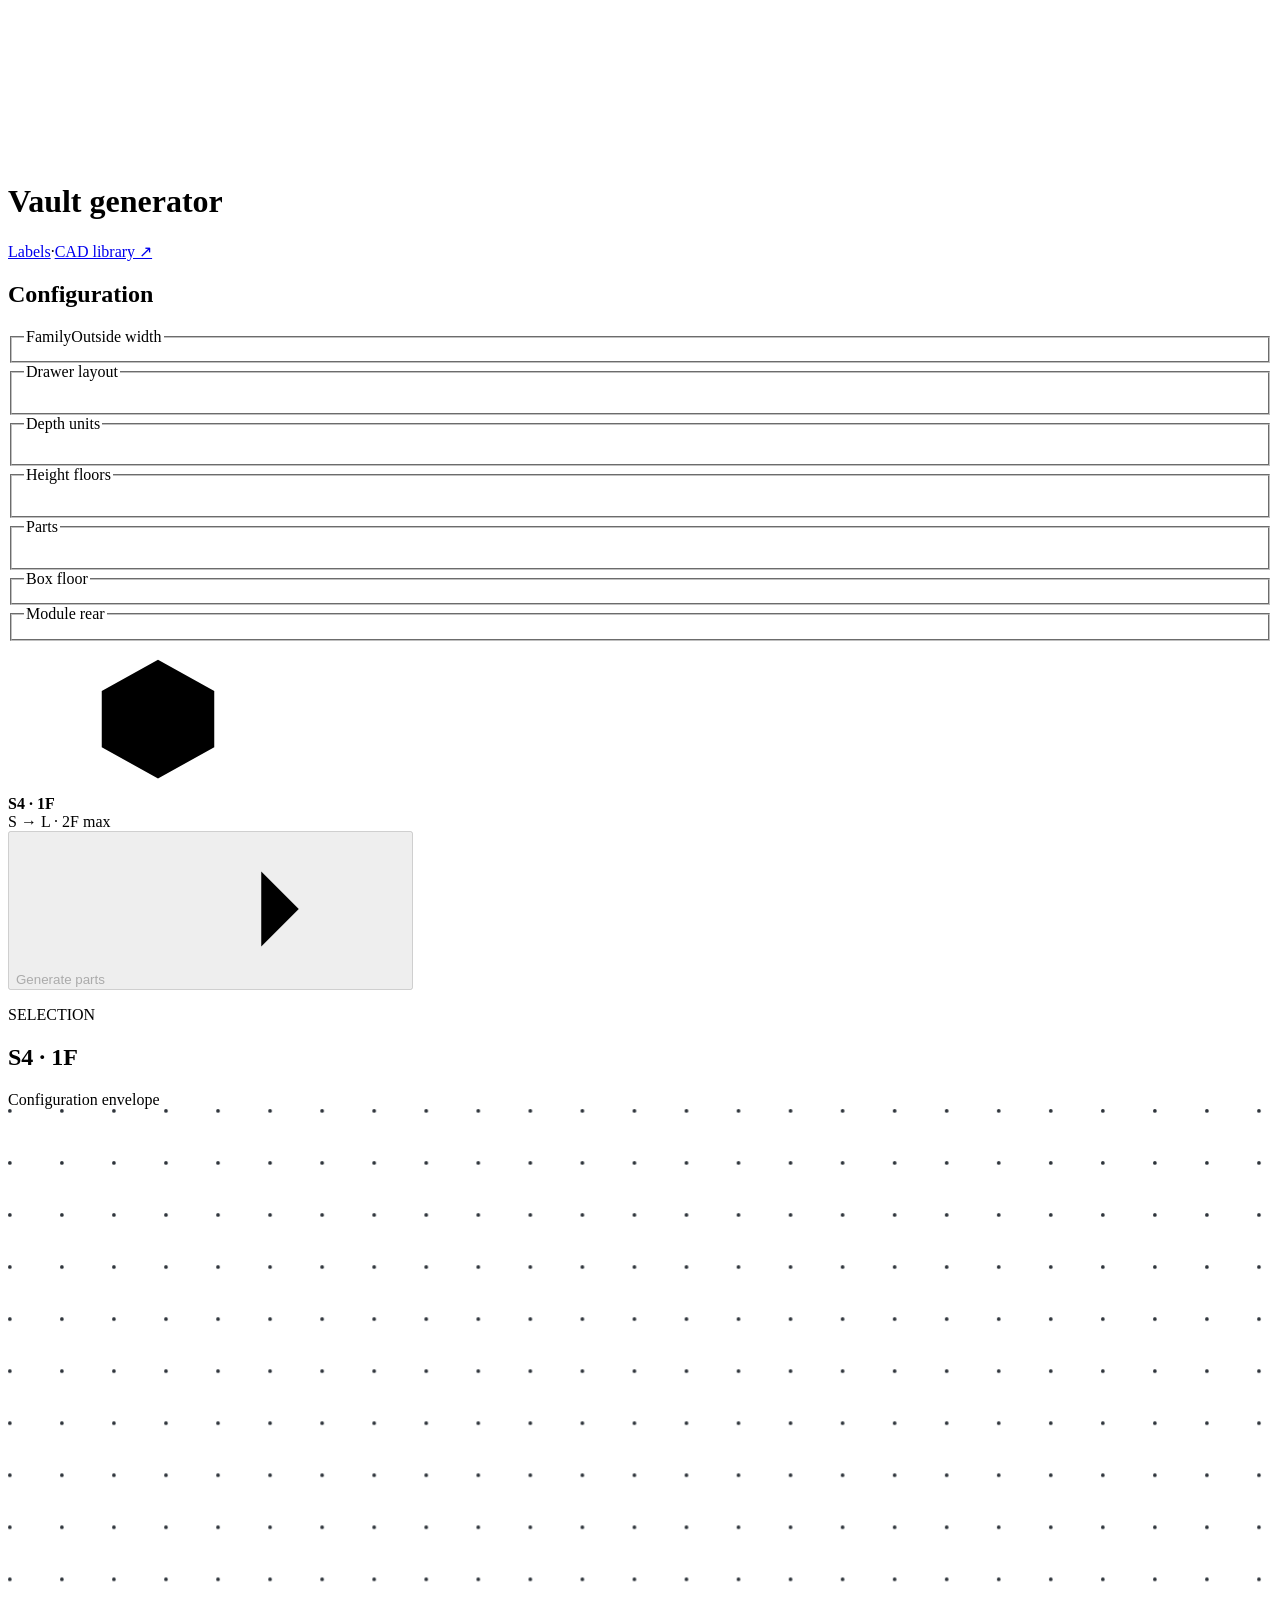
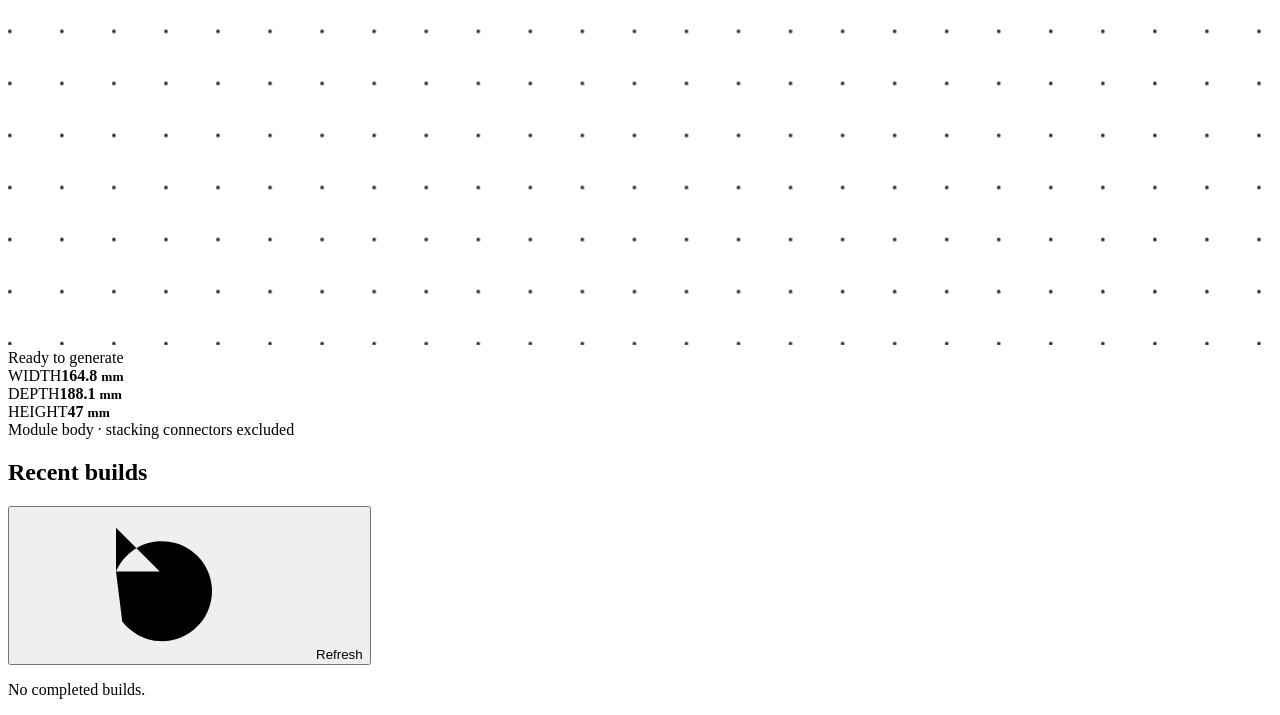
==== src/vault/static/index.html @ f08c5b4d "Add drawer accessories and unified multi-drawer modules" ====
<!doctype html>
<html lang="en">
<head>
  <meta charset="utf-8">
  <meta name="viewport" content="width=device-width, initial-scale=1">
  <meta name="theme-color" content="#111315">
  <title>Vault generator</title>
  <link rel="stylesheet" href="/static/app.css">
  <script type="module" src="/static/app.js"></script>
</head>
<body>
  <svg class="icon-defs" xmlns="http://www.w3.org/2000/svg" aria-hidden="true"><defs>
    <symbol id="i-arrow" viewBox="0 0 24 24"><path d="M5 12h14m-6-6 6 6-6 6"/></symbol>
    <symbol id="i-download" viewBox="0 0 24 24"><path d="M12 3v12m-5-5 5 5 5-5M5 16v5h14v-5"/></symbol>
    <symbol id="i-cube" viewBox="0 0 24 24"><path d="m12 3 9 5v9l-9 5-9-5V8Zm0 10 9-5M3 8l9 5v9M7 5.8l9 5"/></symbol>
    <symbol id="i-reset" viewBox="0 0 24 24"><path d="M4 10a8 8 0 1 1 1 8M4 3v7h7"/></symbol>
    <symbol id="i-check" viewBox="0 0 24 24"><path d="m5 12 4 4L19 6"/></symbol>
  </defs></svg>

  <header class="site-header">
    <h1 id="page-title">Vault generator</h1>
    <nav class="catalog-link" aria-label="Generator"><a href="/labels">Labels</a><span aria-hidden="true">·</span><a href="https://cad.erik.cl/" target="_blank" rel="noreferrer">CAD library ↗</a></nav>
  </header>

  <main>
    <div class="workspace">
      <section class="configurator panel" aria-labelledby="configure-title">
        <div class="panel-heading"><h2 id="configure-title">Configuration</h2></div>
        <form id="configuration-form">
          <fieldset><legend><span>Family</span><span class="field-hint">Outside width</span></legend><div class="family-options" id="family-options"></div></fieldset>
          <fieldset aria-describedby="drawer-layout-hint"><legend>Drawer layout</legend><div class="segmented" id="drawer-layout-options"></div><p class="dimension-hint" id="drawer-layout-hint"></p></fieldset>
          <div class="size-row">
            <fieldset><legend>Depth <span class="field-unit">units</span></legend><div class="segmented" id="depth-options"></div><p class="dimension-hint" id="depth-hint"></p></fieldset>
            <fieldset><legend>Height <span class="field-unit">floors</span></legend><div class="segmented" id="height-options"></div><p class="dimension-hint" id="height-hint"></p></fieldset>
          </div>
          <fieldset class="part-field" aria-describedby="part-hint"><legend>Parts</legend><div class="part-options" id="part-options"></div><p class="dimension-hint" id="part-hint" aria-live="polite"></p></fieldset>
          <fieldset><legend>Box floor</legend><div class="segmented" id="box-floor-options"></div></fieldset>
          <fieldset><legend>Module rear</legend><div class="segmented" id="module-rear-options"></div></fieldset>
          <div class="config-summary"><svg class="icon"><use href="#i-cube"/></svg><div><strong id="configuration-name">S4 · 1F</strong><span id="configuration-dimensions"></span></div><span class="size-limit">S → L · 2F max</span></div>
          <button id="build-button" class="button button-primary" type="submit" disabled><span id="build-button-text">Generate parts</span><svg class="icon"><use href="#i-arrow"/></svg></button>
        </form>
        <p id="connection-error" class="error-message" role="alert" hidden></p>
      </section>

      <section class="preview panel" aria-labelledby="preview-title">
        <div class="preview-heading"><div><div class="preview-status-row"><p class="eyebrow" id="preview-eyebrow">SELECTION</p><span id="build-freshness" class="revision-status" role="status" tabindex="0" hidden></span></div><h2 id="preview-title">S4 · 1F</h2></div><span id="preview-badge" class="badge">Configuration envelope</span></div>
        <p id="selection-note" class="dimension-hint" hidden></p>
        <div id="assembly-controls" class="assembly-controls" hidden>
          <div class="explosion-controls"><button id="assemble-view" type="button" class="artifact-tab" aria-pressed="true">Assembled</button><label for="explosion">Explode <output id="explosion-value" for="explosion">0%</output></label><input id="explosion" type="range" min="0" max="100" value="0" aria-label="Assembly explosion"><button id="explode-view" type="button" class="artifact-tab" aria-pressed="false">Exploded</button><button id="fit-view" type="button" class="artifact-tab" title="Center and fit the currently visible components">Fit view</button></div>
          <p id="assembly-note" class="dimension-hint">Finished printed parts; sacrificial supports removed. Explosion shows part relationships, not a validated disassembly path.</p>
        </div>
        <div class="viewport" id="viewport">
          <svg id="envelope" class="envelope" viewBox="0 0 680 450" role="img" aria-label="Diagram of the configured module envelope, not generated CAD">
            <defs><pattern id="grid" width="28" height="28" patternUnits="userSpaceOnUse"><circle cx="1" cy="1" r="1" fill="#2c3239"/></pattern></defs>
            <rect width="680" height="450" fill="url(#grid)"/>
            <g id="envelope-drawing"></g>
          </svg>
          <canvas id="model-canvas" aria-label="Interactive 3D preview. Drag to orbit; scroll to zoom." tabindex="0" hidden></canvas>
          <div id="viewer-message" class="viewer-message" role="status" hidden></div>
          <div class="viewport-label"><span class="status-dot"></span><span id="viewport-label">Ready to generate</span></div>
          <button id="reset-view" class="icon-button reset-view" type="button" aria-label="Reset 3D view" title="Reset view" hidden><svg class="icon"><use href="#i-reset"/></svg></button>
          <div class="viewer-help" id="viewer-help" hidden>Drag to orbit <span>·</span> Scroll to zoom <span>·</span> Arrows to rotate</div>
        </div>
        <div class="preview-footer"><div class="metric"><span>WIDTH</span><strong id="metric-width">164.8 <small>mm</small></strong></div><div class="metric"><span>DEPTH</span><strong id="metric-depth">188.1 <small>mm</small></strong></div><div class="metric"><span>HEIGHT</span><strong id="metric-height">47 <small>mm</small></strong></div><div class="preview-kind" id="preview-kind">Module body · stacking connectors excluded</div></div>
        <div id="assembly-panel" class="assembly-panel" hidden>
          <div class="artifact-top"><div><span class="eyebrow">ASSEMBLY COMPONENTS</span><p id="assembly-summary" role="status"></p></div><button id="show-all-instances" type="button" class="text-button">Show all</button></div>
          <p id="assembly-warnings" class="assembly-warnings" role="status" hidden></p>
          <p id="assembly-omissions" class="dimension-hint" hidden></p>
          <ul id="assembly-missing" class="assembly-missing" aria-label="Missing assembly components" hidden></ul>
          <div id="assembly-instances" class="assembly-instances" aria-label="Assembly visibility and selection"></div>
          <p id="assembly-selection" class="dimension-hint" role="status">Select a component in the view or list to highlight it.</p>
        </div>
        <div id="artifact-panel" class="artifact-panel" hidden><div class="artifact-top"><div><span class="eyebrow">GENERATED PARTS</span><p id="artifact-description"></p></div><a id="bundle-download" class="text-button" hidden><svg class="icon"><use href="#i-download"/></svg>Complete ZIP</a></div><div id="artifact-tabs" class="artifact-tabs" aria-label="Generated part previews"></div><p id="print-note" class="print-note"></p><div class="download-row"><a id="stl-download" class="button button-dark"><svg class="icon"><use href="#i-download"/></svg>Download STL</a><a id="step-download" class="button button-outline">Download STEP <svg class="icon"><use href="#i-arrow"/></svg></a></div></div>
      </section>
    </div>

    <section id="job-panel" class="job-panel panel" aria-labelledby="job-title" hidden><div class="job-heading"><span id="job-indicator" class="job-indicator"></span><div><h2 id="job-title">Generating parts</h2><p id="job-description"></p></div><span id="job-status" class="badge">Running</span></div><p id="job-error" class="error-message" role="alert" hidden></p><div class="job-actions"><button id="job-artifacts-button" class="text-button" type="button" hidden>View generated parts <svg class="icon"><use href="#i-arrow"/></svg></button><a id="job-bundle-download" class="text-button" hidden><svg class="icon"><use href="#i-download"/></svg>Download complete ZIP</a></div><details id="build-log-details"><summary>Build log <span id="log-line-count"></span></summary><pre id="build-log" aria-label="Build output"></pre></details></section>

    <section class="history-section" aria-labelledby="history-title"><div class="section-heading"><h2 id="history-title">Recent builds</h2><button id="refresh-history" class="text-button" type="button"><svg class="icon"><use href="#i-reset"/></svg>Refresh</button></div><div id="history-list" class="history-list"><p class="empty-history">No completed builds.</p></div></section>

  </main>
  <div id="announcement" class="sr-only" role="status" aria-live="polite"></div>
</body>
</html>
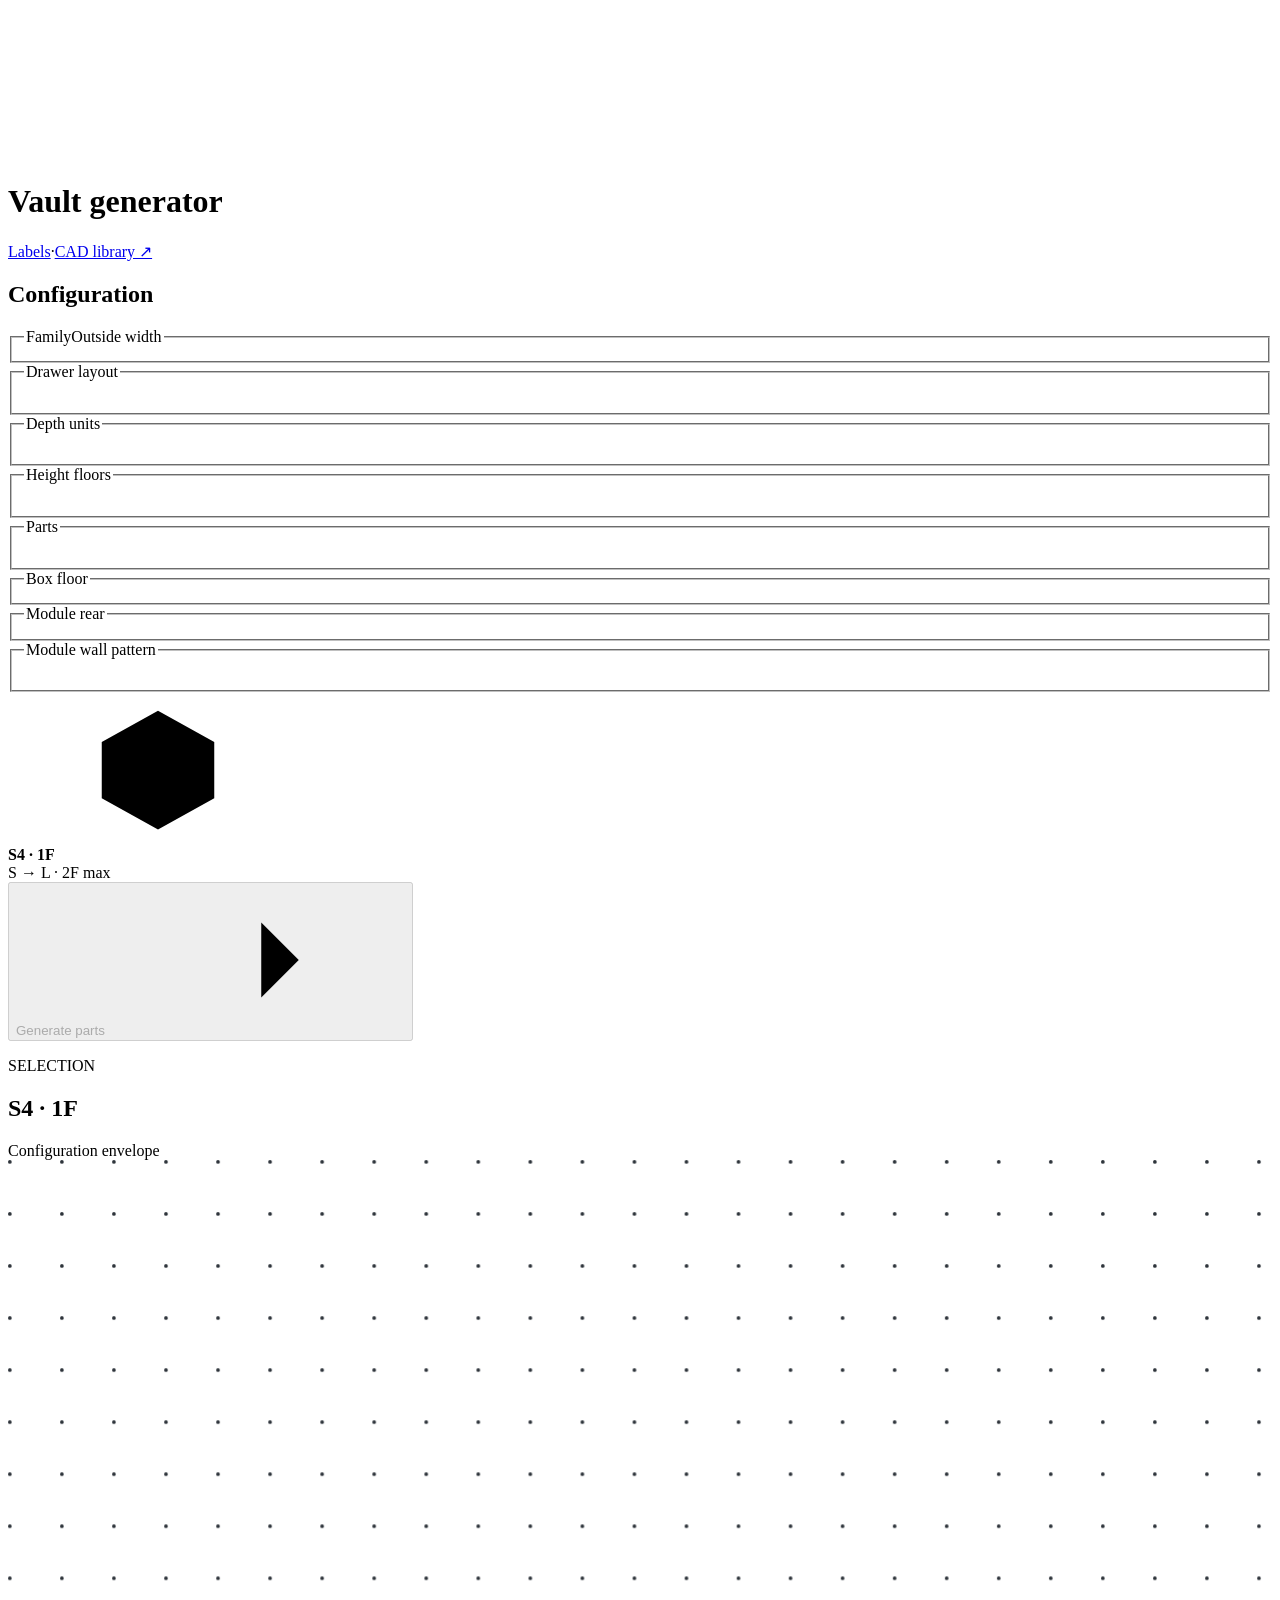
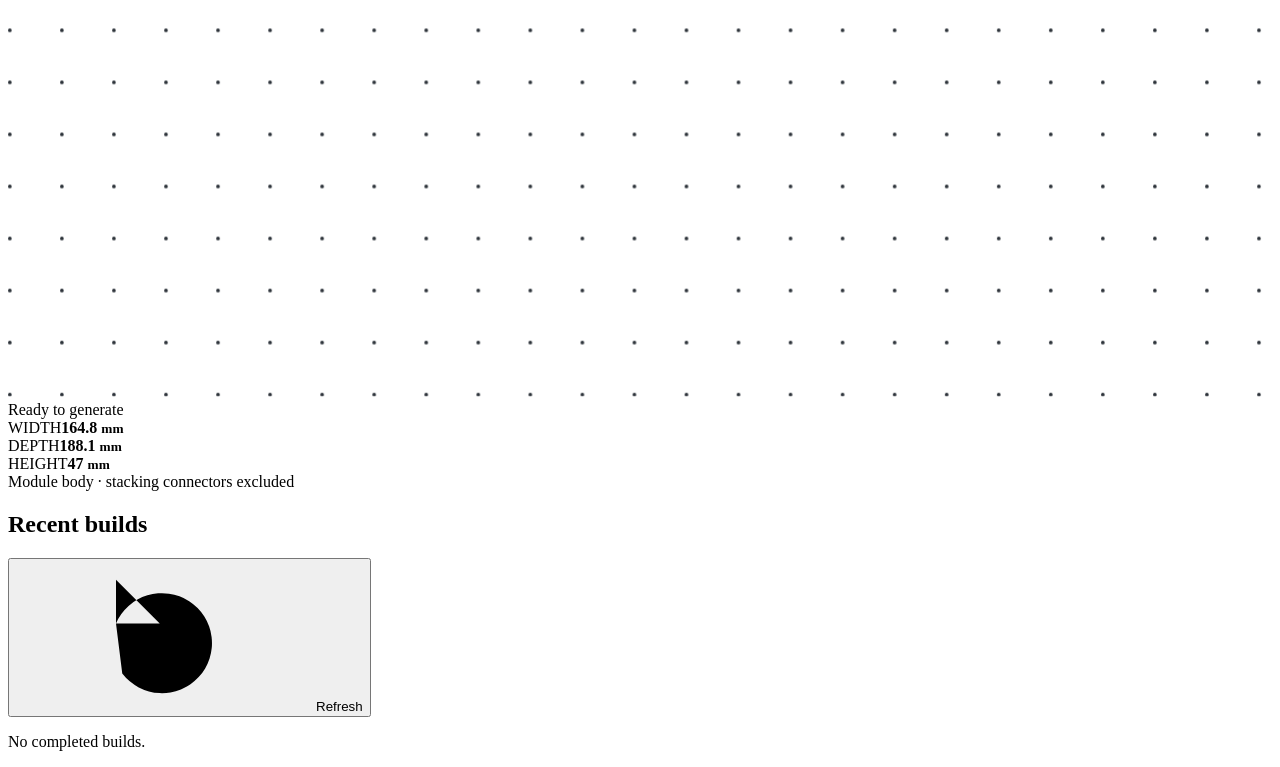
==== commit 5664834e: "Add parametric waffle and Miura module wall variants" ====
--- a/src/vault/static/index.html
+++ b/src/vault/static/index.html
@@ -36,6 +36,18 @@
           <fieldset class="part-field" aria-describedby="part-hint"><legend>Parts</legend><div class="part-options" id="part-options"></div><p class="dimension-hint" id="part-hint" aria-live="polite"></p></fieldset>
           <fieldset><legend>Box floor</legend><div class="segmented" id="box-floor-options"></div></fieldset>
           <fieldset><legend>Module rear</legend><div class="segmented" id="module-rear-options"></div></fieldset>
+          <fieldset id="wall-pattern-field" aria-describedby="wall-pattern-hint"><legend>Module wall pattern</legend><div class="segmented" id="wall-pattern-options"></div>
+            <div id="wall-pattern-settings" hidden>
+              <p class="pattern-construction-label" id="pattern-construction-label">Wall construction</p><div class="segmented" id="pattern-construction-options" aria-labelledby="pattern-construction-label"></div>
+              <div class="pattern-inputs">
+                <label for="pattern-pitch">Pitch <span class="field-unit">mm</span><input id="pattern-pitch" type="number" min="8" max="40" step="0.1" required></label>
+                <label for="pattern-depth">Depth <span class="field-unit">mm</span><input id="pattern-depth" type="number" min="0.2" max="2" step="0.05" required aria-describedby="wall-pattern-error"></label>
+                <label for="pattern-line-width">Line width <span class="field-unit">mm</span><input id="pattern-line-width" type="number" min="0.6" max="1" step="0.01" required aria-describedby="wall-pattern-error"></label>
+              </div>
+              <p class="pattern-faces-label" id="pattern-faces-label">Patterned faces</p><div class="segmented" id="pattern-faces-options" aria-labelledby="pattern-faces-label"></div>
+            </div>
+            <p class="dimension-hint" id="wall-pattern-hint"></p><p id="wall-pattern-error" class="error-message" role="alert" hidden></p>
+          </fieldset>
           <div class="config-summary"><svg class="icon"><use href="#i-cube"/></svg><div><strong id="configuration-name">S4 · 1F</strong><span id="configuration-dimensions"></span></div><span class="size-limit">S → L · 2F max</span></div>
           <button id="build-button" class="button button-primary" type="submit" disabled><span id="build-button-text">Generate parts</span><svg class="icon"><use href="#i-arrow"/></svg></button>
         </form>
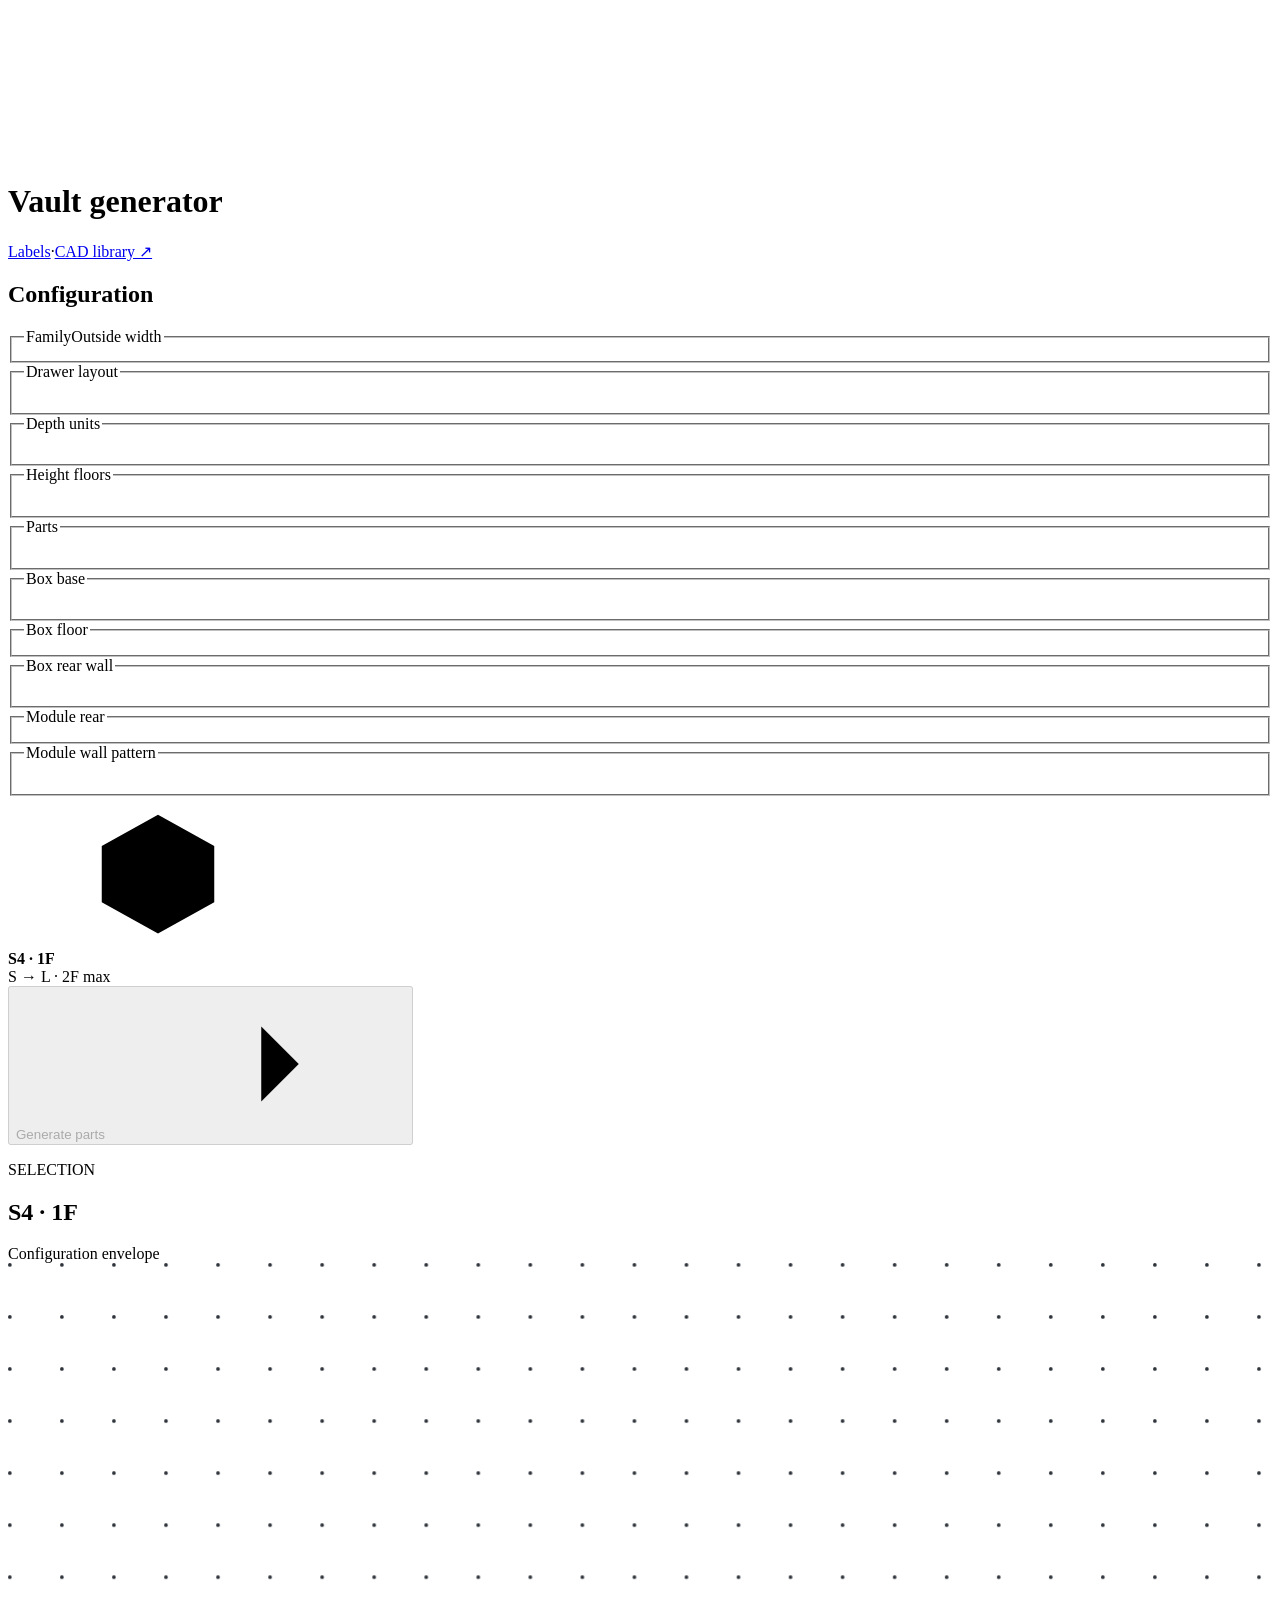
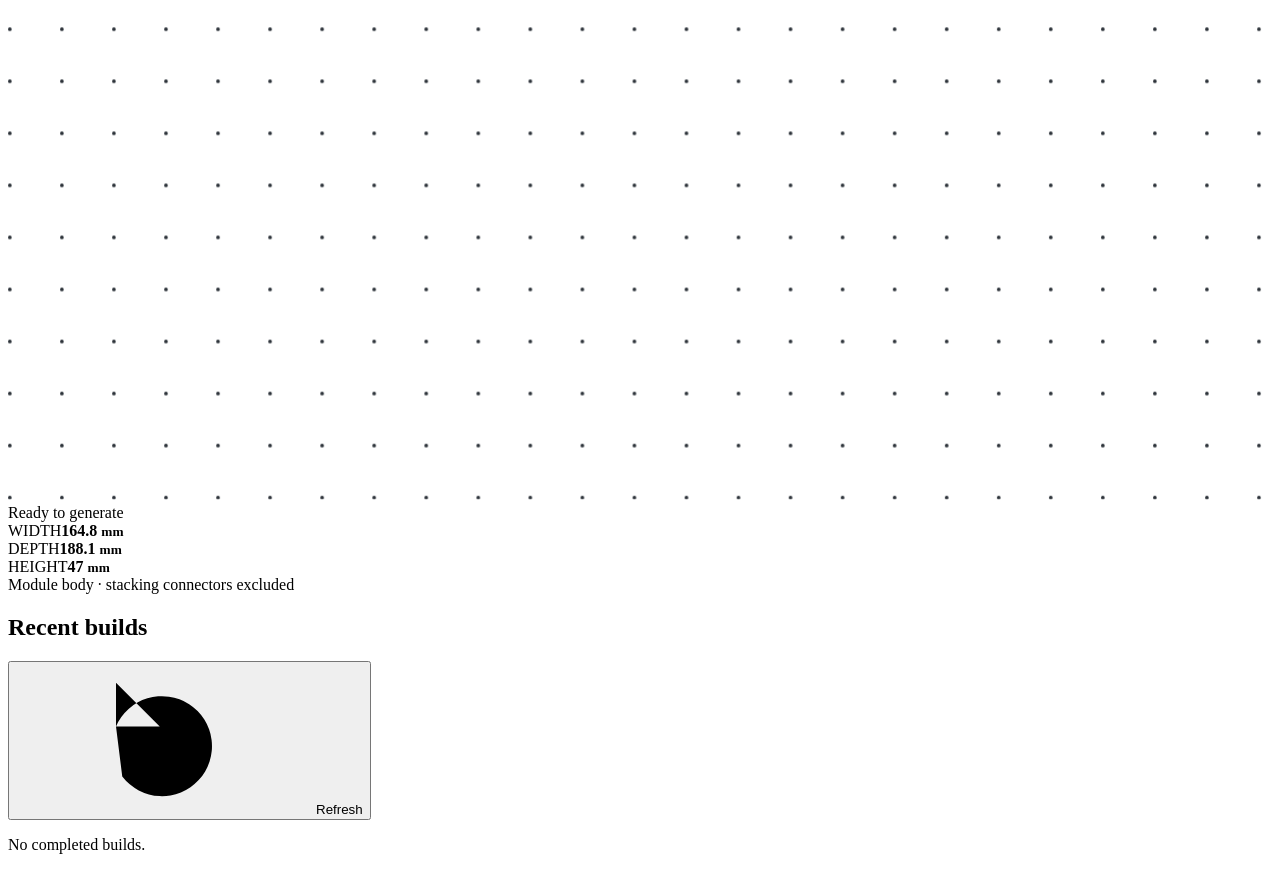
==== commit 8b650d15: "Add Gridfinity box bases and corrugated rear wall options Support closed and floorless Gridfinity dr" ====
--- a/src/vault/static/index.html
+++ b/src/vault/static/index.html
@@ -34,7 +34,9 @@
             <fieldset><legend>Height <span class="field-unit">floors</span></legend><div class="segmented" id="height-options"></div><p class="dimension-hint" id="height-hint"></p></fieldset>
           </div>
           <fieldset class="part-field" aria-describedby="part-hint"><legend>Parts</legend><div class="part-options" id="part-options"></div><p class="dimension-hint" id="part-hint" aria-live="polite"></p></fieldset>
+          <fieldset id="box-variant-field" aria-describedby="box-variant-hint"><legend>Box base</legend><div class="segmented" id="box-variant-options"></div><p class="dimension-hint" id="box-variant-hint" aria-live="polite"></p></fieldset>
           <fieldset><legend>Box floor</legend><div class="segmented" id="box-floor-options"></div></fieldset>
+          <fieldset id="box-rear-pattern-field" aria-describedby="box-rear-pattern-hint"><legend>Box rear wall</legend><div class="segmented" id="box-rear-pattern-options"></div><p class="dimension-hint" id="box-rear-pattern-hint"></p></fieldset>
           <fieldset><legend>Module rear</legend><div class="segmented" id="module-rear-options"></div></fieldset>
           <fieldset id="wall-pattern-field" aria-describedby="wall-pattern-hint"><legend>Module wall pattern</legend><div class="segmented" id="wall-pattern-options"></div>
             <div id="wall-pattern-settings" hidden>
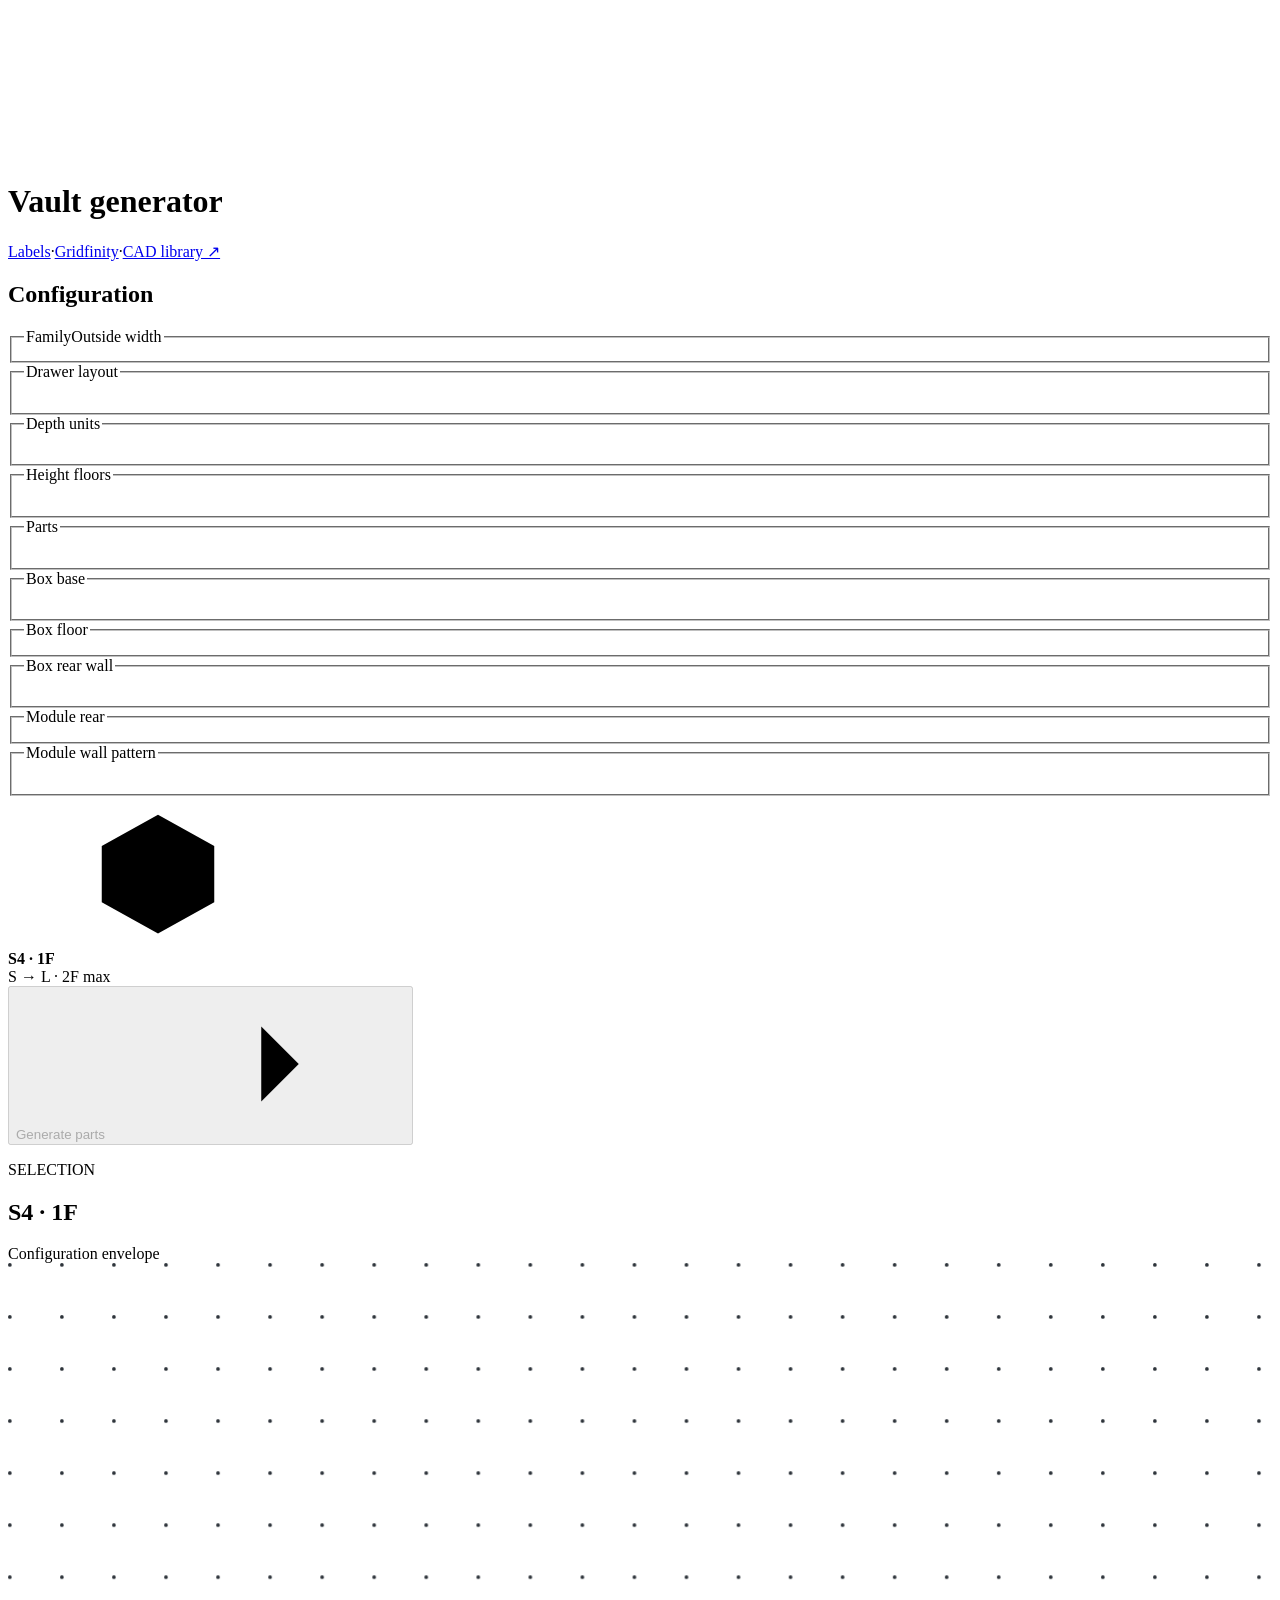
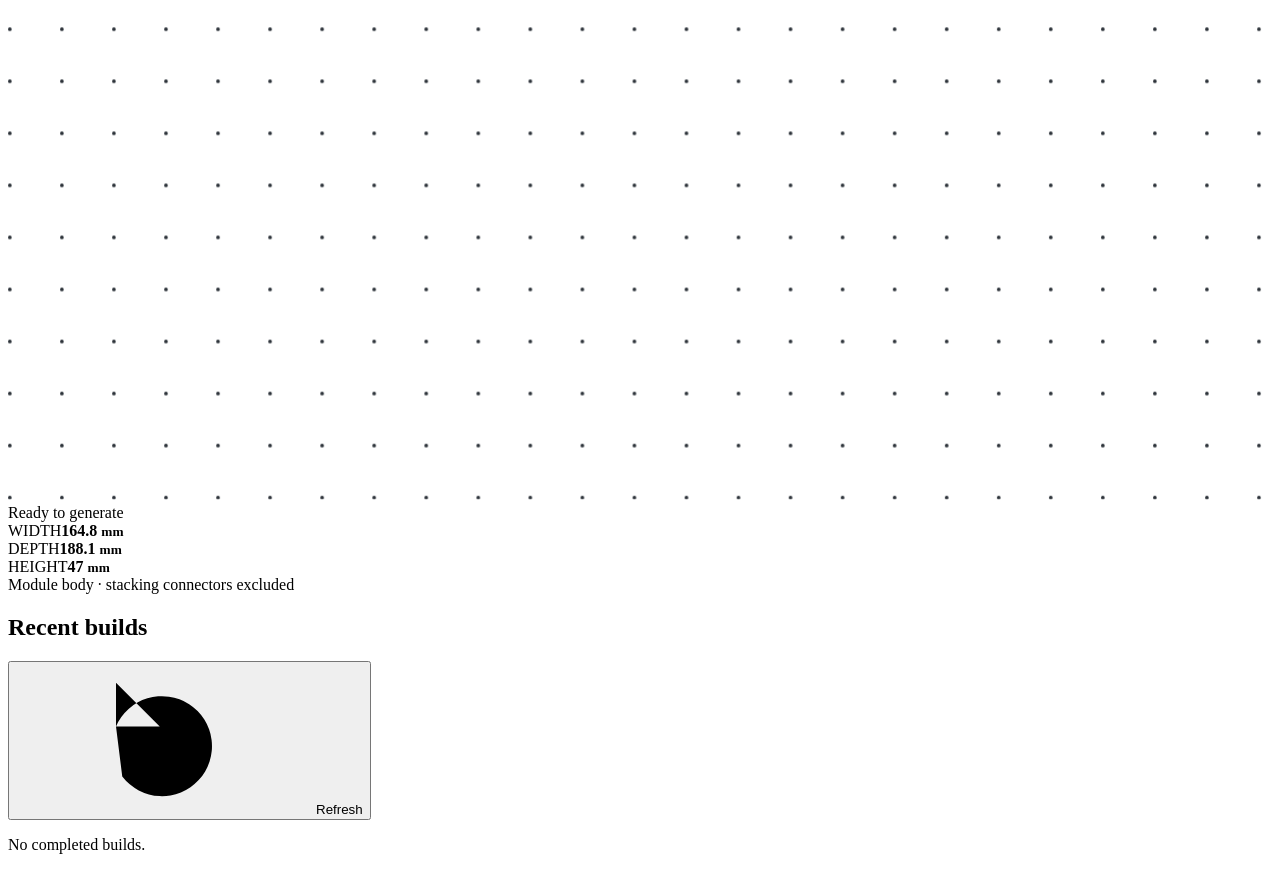
==== commit f39e8854: "Add painted Gridfinity and drawer-fit container generator" ====
--- a/src/vault/static/index.html
+++ b/src/vault/static/index.html
@@ -19,7 +19,7 @@
 
   <header class="site-header">
     <h1 id="page-title">Vault generator</h1>
-    <nav class="catalog-link" aria-label="Generator"><a href="/labels">Labels</a><span aria-hidden="true">·</span><a href="https://cad.erik.cl/" target="_blank" rel="noreferrer">CAD library ↗</a></nav>
+    <nav class="catalog-link" aria-label="Generator"><a href="/labels">Labels</a><span aria-hidden="true">·</span><a href="/gridfinity">Gridfinity</a><span aria-hidden="true">·</span><a href="https://cad.erik.cl/" target="_blank" rel="noreferrer">CAD library ↗</a></nav>
   </header>
 
   <main>
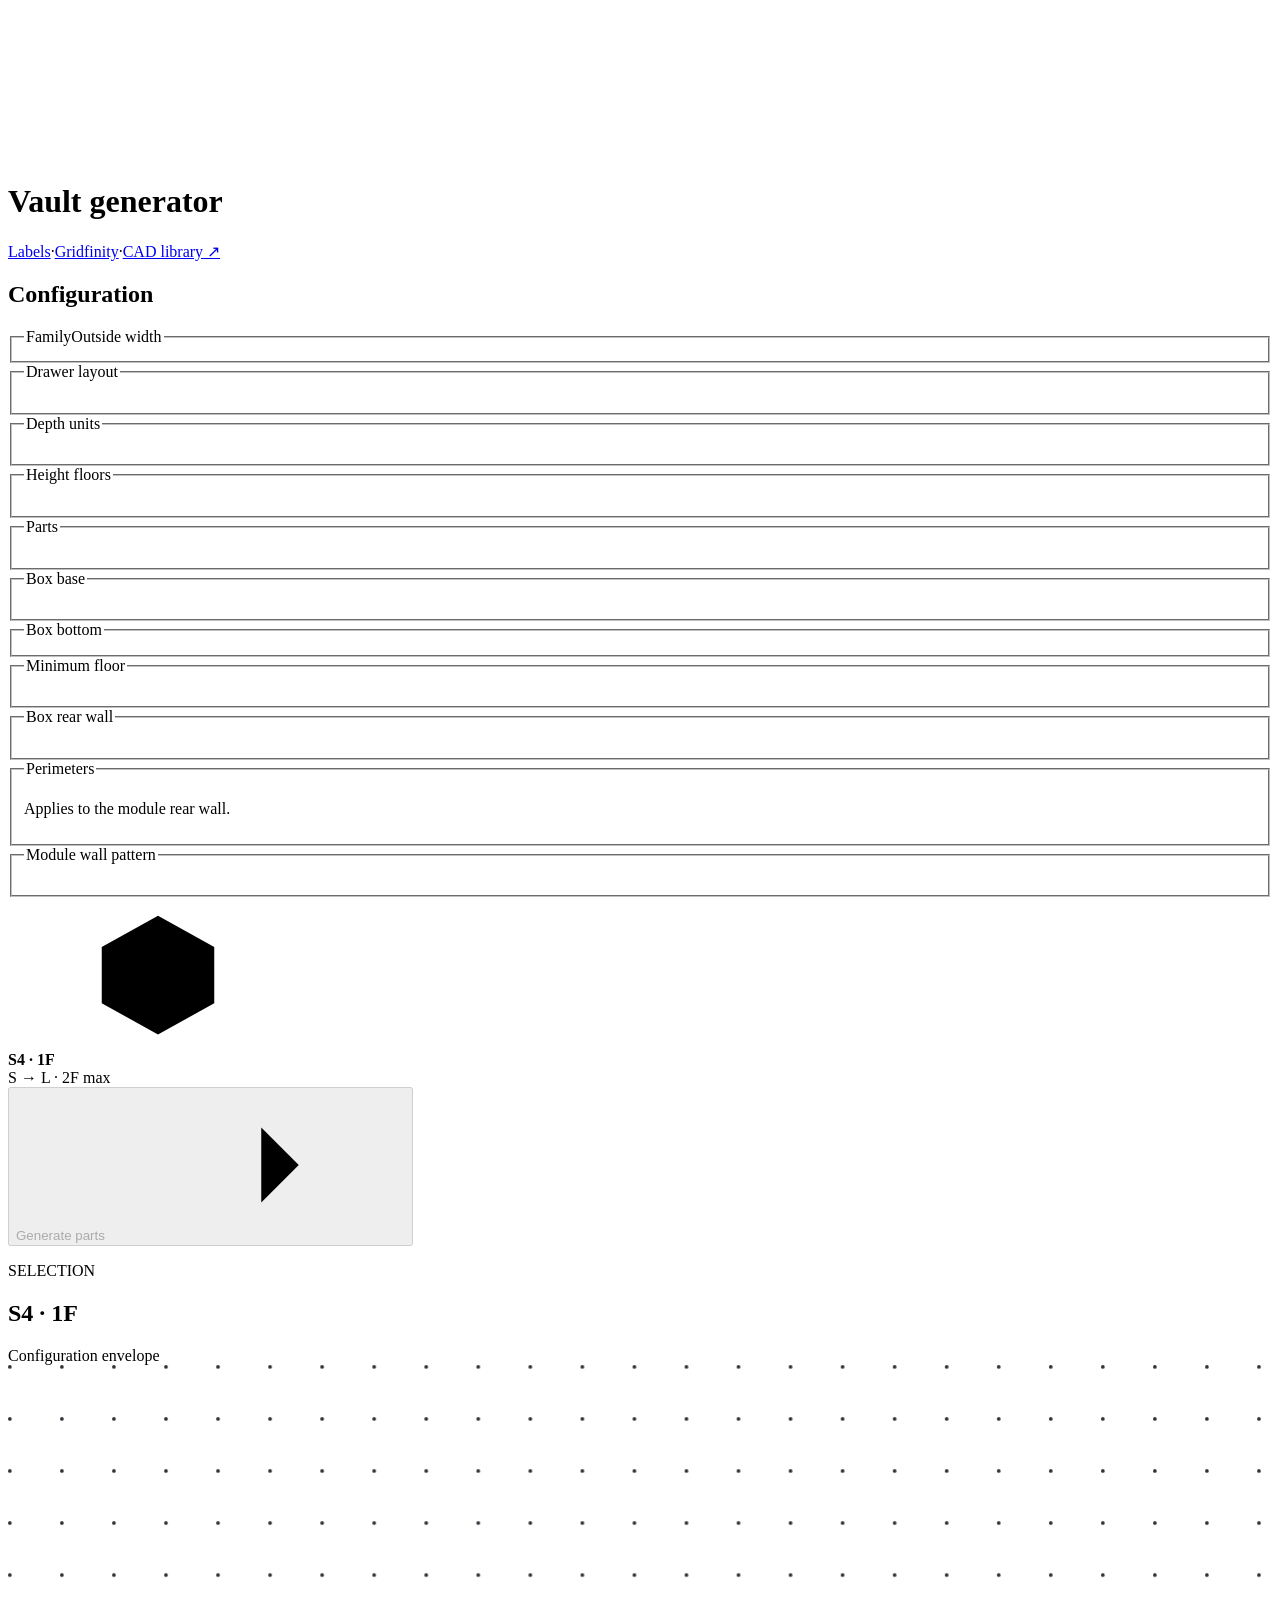
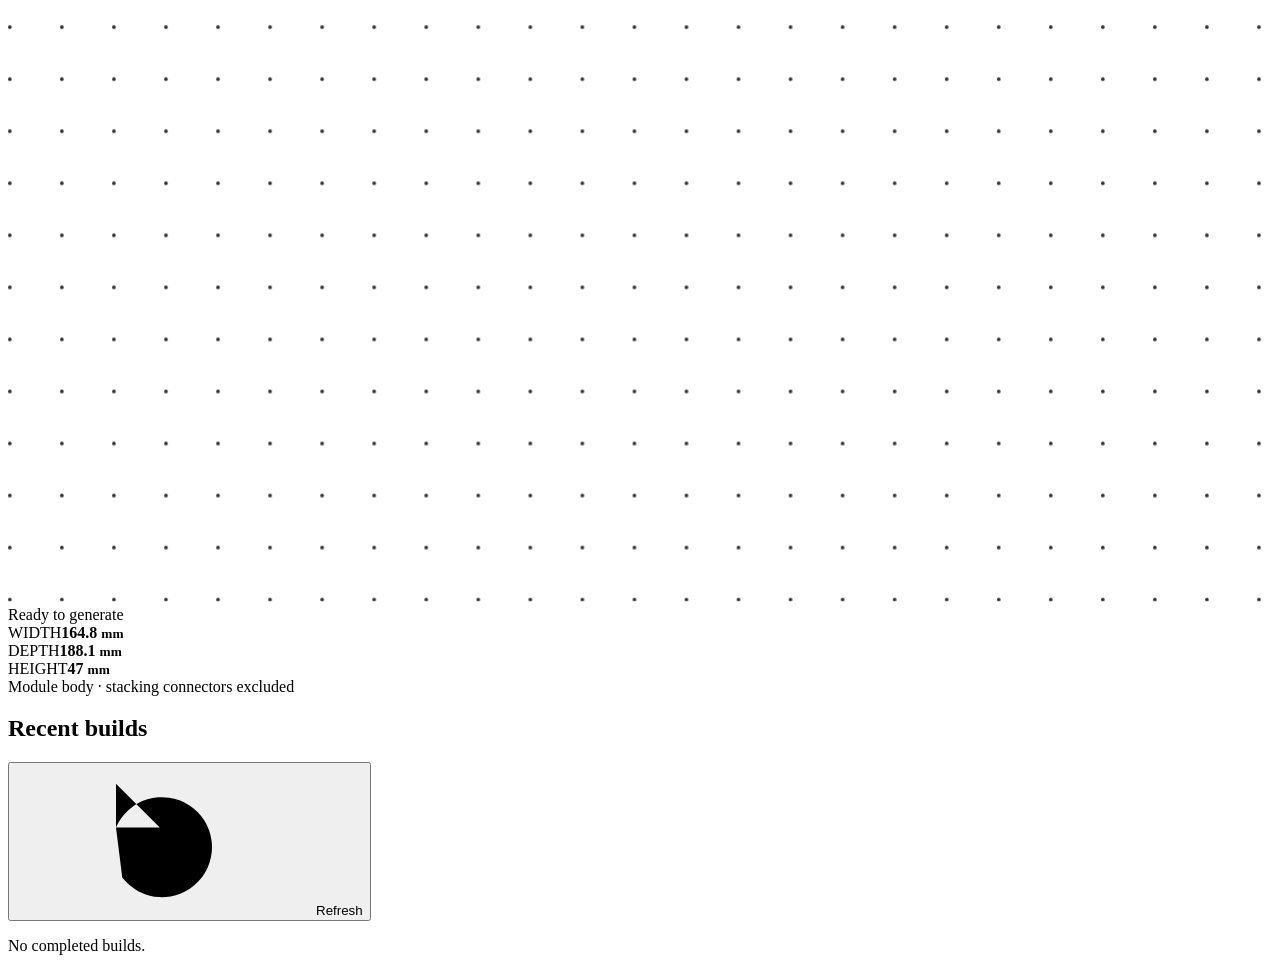
==== commit ea34d459: "Add shelled facades and complete-set assembly improvements Expose facade floor and part-specific thi" ====
--- a/src/vault/static/index.html
+++ b/src/vault/static/index.html
@@ -35,9 +35,10 @@
           </div>
           <fieldset class="part-field" aria-describedby="part-hint"><legend>Parts</legend><div class="part-options" id="part-options"></div><p class="dimension-hint" id="part-hint" aria-live="polite"></p></fieldset>
           <fieldset id="box-variant-field" aria-describedby="box-variant-hint"><legend>Box base</legend><div class="segmented" id="box-variant-options"></div><p class="dimension-hint" id="box-variant-hint" aria-live="polite"></p></fieldset>
-          <fieldset><legend>Box floor</legend><div class="segmented" id="box-floor-options"></div></fieldset>
+          <fieldset id="box-bottom-field"><legend>Box bottom</legend><div class="segmented" id="box-bottom-options"></div></fieldset>
+          <fieldset id="minimum-floor-field" aria-describedby="minimum-floor-hint"><legend>Minimum floor</legend><div class="segmented" id="minimum-floor-options"></div><p class="dimension-hint" id="minimum-floor-hint"></p></fieldset>
           <fieldset id="box-rear-pattern-field" aria-describedby="box-rear-pattern-hint"><legend>Box rear wall</legend><div class="segmented" id="box-rear-pattern-options"></div><p class="dimension-hint" id="box-rear-pattern-hint"></p></fieldset>
-          <fieldset><legend>Module rear</legend><div class="segmented" id="module-rear-options"></div></fieldset>
+          <fieldset id="perimeters-field" aria-describedby="perimeters-hint"><legend>Perimeters</legend><div class="segmented" id="perimeters-options"></div><p class="dimension-hint" id="perimeters-hint">Applies to the module rear wall.</p></fieldset>
           <fieldset id="wall-pattern-field" aria-describedby="wall-pattern-hint"><legend>Module wall pattern</legend><div class="segmented" id="wall-pattern-options"></div>
             <div id="wall-pattern-settings" hidden>
               <p class="pattern-construction-label" id="pattern-construction-label">Wall construction</p><div class="segmented" id="pattern-construction-options" aria-labelledby="pattern-construction-label"></div>
@@ -60,7 +61,18 @@
         <div class="preview-heading"><div><div class="preview-status-row"><p class="eyebrow" id="preview-eyebrow">SELECTION</p><span id="build-freshness" class="revision-status" role="status" tabindex="0" hidden></span></div><h2 id="preview-title">S4 · 1F</h2></div><span id="preview-badge" class="badge">Configuration envelope</span></div>
         <p id="selection-note" class="dimension-hint" hidden></p>
         <div id="assembly-controls" class="assembly-controls" hidden>
-          <div class="explosion-controls"><button id="assemble-view" type="button" class="artifact-tab" aria-pressed="true">Assembled</button><label for="explosion">Explode <output id="explosion-value" for="explosion">0%</output></label><input id="explosion" type="range" min="0" max="100" value="0" aria-label="Assembly explosion"><button id="explode-view" type="button" class="artifact-tab" aria-pressed="false">Exploded</button><button id="fit-view" type="button" class="artifact-tab" title="Center and fit the currently visible components">Fit view</button></div>
+          <div class="explosion-controls">
+            <button id="assemble-view" type="button" class="artifact-tab" aria-pressed="true">Assembled</button>
+            <label for="explosion">Explode <output id="explosion-value" for="explosion">0%</output></label>
+            <input id="explosion" type="range" min="0" max="100" value="0" aria-label="Assembly explosion">
+            <button id="explode-view" type="button" class="artifact-tab" aria-pressed="false">Exploded</button>
+            <button id="fit-view" type="button" class="artifact-tab" title="Center and fit the currently visible components">Fit view</button>
+            <span id="assembly-colors" class="artifact-tab assembly-colors" role="group" aria-label="Assembly colors">
+              <input id="assembly-primary-color" type="color" value="#f2f0eb" aria-label="Primary color" title="Primary color">
+              <input id="assembly-secondary-color" type="color" value="#303030" aria-label="Secondary color" title="Secondary color">
+              <input id="assembly-highlight-color" type="color" value="#e7a6bd" aria-label="Highlight color" title="Highlight color">
+            </span>
+          </div>
           <p id="assembly-note" class="dimension-hint">Finished printed parts; sacrificial supports removed. Explosion shows part relationships, not a validated disassembly path.</p>
         </div>
         <div class="viewport" id="viewport">
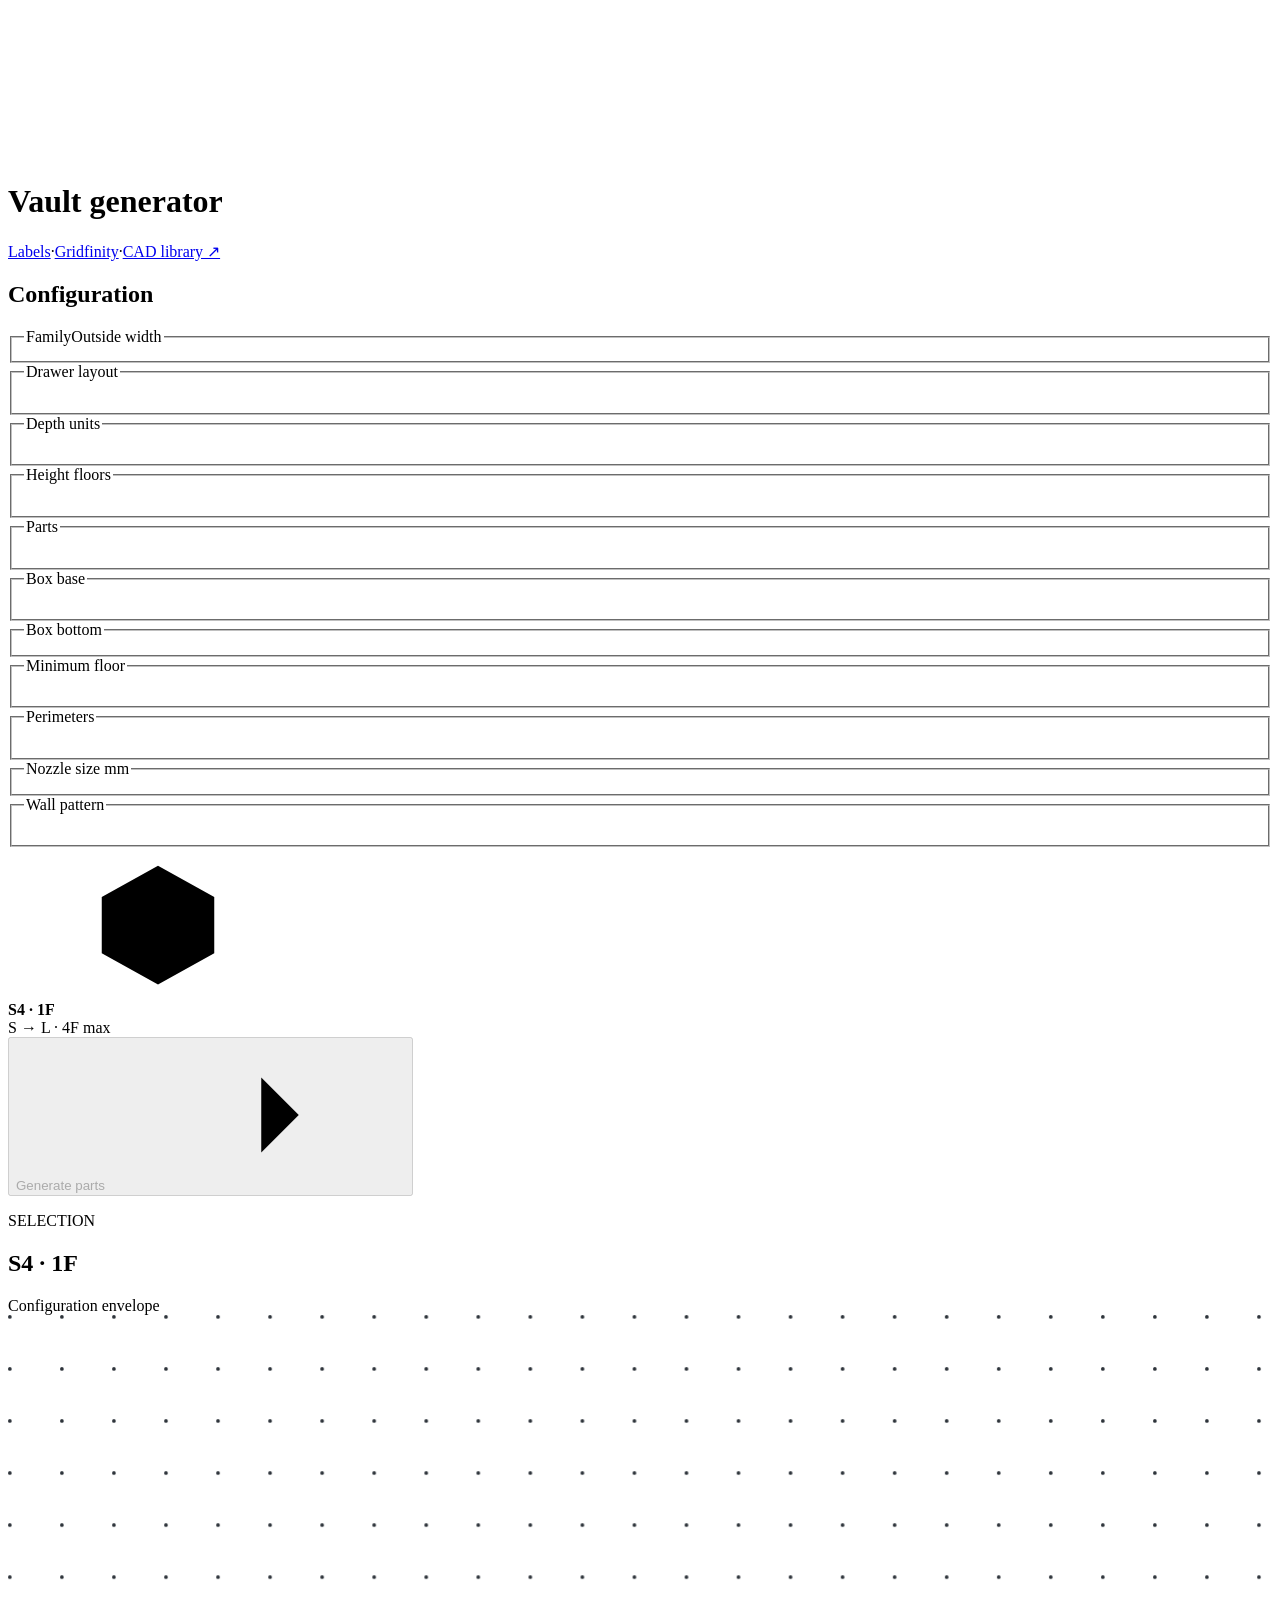
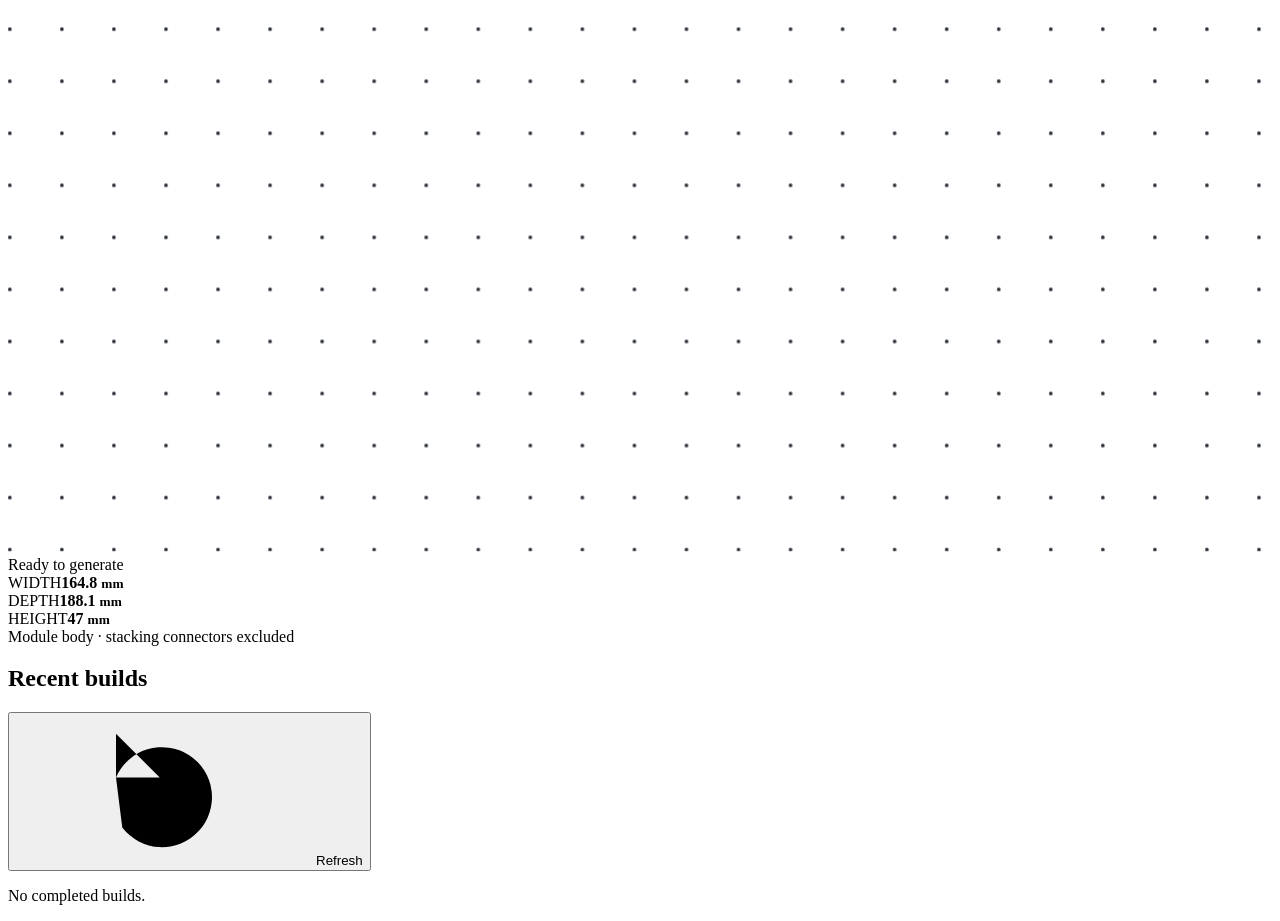
==== commit 52bcceaf: "Add shared nozzle-based wall settings and 4F generator support" ====
--- a/src/vault/static/index.html
+++ b/src/vault/static/index.html
@@ -37,21 +37,18 @@
           <fieldset id="box-variant-field" aria-describedby="box-variant-hint"><legend>Box base</legend><div class="segmented" id="box-variant-options"></div><p class="dimension-hint" id="box-variant-hint" aria-live="polite"></p></fieldset>
           <fieldset id="box-bottom-field"><legend>Box bottom</legend><div class="segmented" id="box-bottom-options"></div></fieldset>
           <fieldset id="minimum-floor-field" aria-describedby="minimum-floor-hint"><legend>Minimum floor</legend><div class="segmented" id="minimum-floor-options"></div><p class="dimension-hint" id="minimum-floor-hint"></p></fieldset>
-          <fieldset id="box-rear-pattern-field" aria-describedby="box-rear-pattern-hint"><legend>Box rear wall</legend><div class="segmented" id="box-rear-pattern-options"></div><p class="dimension-hint" id="box-rear-pattern-hint"></p></fieldset>
-          <fieldset id="perimeters-field" aria-describedby="perimeters-hint"><legend>Perimeters</legend><div class="segmented" id="perimeters-options"></div><p class="dimension-hint" id="perimeters-hint">Applies to the module rear wall.</p></fieldset>
-          <fieldset id="wall-pattern-field" aria-describedby="wall-pattern-hint"><legend>Module wall pattern</legend><div class="segmented" id="wall-pattern-options"></div>
+          <fieldset id="perimeters-field" aria-describedby="perimeters-hint"><legend>Perimeters</legend><div class="segmented" id="perimeters-options"></div><p class="dimension-hint" id="perimeters-hint"></p></fieldset>
+          <fieldset id="nozzle-field"><legend>Nozzle size <span class="field-unit">mm</span></legend><div class="segmented" id="nozzle-options"></div></fieldset>
+          <fieldset id="wall-pattern-field" aria-describedby="wall-pattern-hint"><legend>Wall pattern</legend><div class="segmented" id="wall-pattern-options"></div>
             <div id="wall-pattern-settings" hidden>
-              <p class="pattern-construction-label" id="pattern-construction-label">Wall construction</p><div class="segmented" id="pattern-construction-options" aria-labelledby="pattern-construction-label"></div>
               <div class="pattern-inputs">
                 <label for="pattern-pitch">Pitch <span class="field-unit">mm</span><input id="pattern-pitch" type="number" min="8" max="40" step="0.1" required></label>
                 <label for="pattern-depth">Depth <span class="field-unit">mm</span><input id="pattern-depth" type="number" min="0.2" max="2" step="0.05" required aria-describedby="wall-pattern-error"></label>
-                <label for="pattern-line-width">Line width <span class="field-unit">mm</span><input id="pattern-line-width" type="number" min="0.6" max="1" step="0.01" required aria-describedby="wall-pattern-error"></label>
               </div>
-              <p class="pattern-faces-label" id="pattern-faces-label">Patterned faces</p><div class="segmented" id="pattern-faces-options" aria-labelledby="pattern-faces-label"></div>
             </div>
             <p class="dimension-hint" id="wall-pattern-hint"></p><p id="wall-pattern-error" class="error-message" role="alert" hidden></p>
           </fieldset>
-          <div class="config-summary"><svg class="icon"><use href="#i-cube"/></svg><div><strong id="configuration-name">S4 · 1F</strong><span id="configuration-dimensions"></span></div><span class="size-limit">S → L · 2F max</span></div>
+          <div class="config-summary"><svg class="icon"><use href="#i-cube"/></svg><div><strong id="configuration-name">S4 · 1F</strong><span id="configuration-dimensions"></span></div><span class="size-limit">S → L · 4F max</span></div>
           <button id="build-button" class="button button-primary" type="submit" disabled><span id="build-button-text">Generate parts</span><svg class="icon"><use href="#i-arrow"/></svg></button>
         </form>
         <p id="connection-error" class="error-message" role="alert" hidden></p>
@@ -96,7 +93,7 @@
           <div id="assembly-instances" class="assembly-instances" aria-label="Assembly visibility and selection"></div>
           <p id="assembly-selection" class="dimension-hint" role="status">Select a component in the view or list to highlight it.</p>
         </div>
-        <div id="artifact-panel" class="artifact-panel" hidden><div class="artifact-top"><div><span class="eyebrow">GENERATED PARTS</span><p id="artifact-description"></p></div><a id="bundle-download" class="text-button" hidden><svg class="icon"><use href="#i-download"/></svg>Complete ZIP</a></div><div id="artifact-tabs" class="artifact-tabs" aria-label="Generated part previews"></div><p id="print-note" class="print-note"></p><div class="download-row"><a id="stl-download" class="button button-dark"><svg class="icon"><use href="#i-download"/></svg>Download STL</a><a id="step-download" class="button button-outline">Download STEP <svg class="icon"><use href="#i-arrow"/></svg></a></div></div>
+        <div id="artifact-panel" class="artifact-panel" hidden><div class="artifact-top"><div><span class="eyebrow">GENERATED PARTS</span><p id="artifact-description"></p></div><a id="bundle-download" class="text-button" hidden><svg class="icon"><use href="#i-download"/></svg>Complete ZIP</a></div><div id="artifact-tabs" class="artifact-tabs" aria-label="Generated part previews"></div><p id="print-note" class="print-note"></p><div class="download-row"><a id="stl-download" class="button button-dark"><svg class="icon"><use href="#i-download"/></svg>Download STL</a><a id="three-mf-download" class="button button-outline" hidden>Download 3MF ↓</a><a id="step-download" class="button button-outline">Download STEP <svg class="icon"><use href="#i-arrow"/></svg></a></div></div>
       </section>
     </div>
 
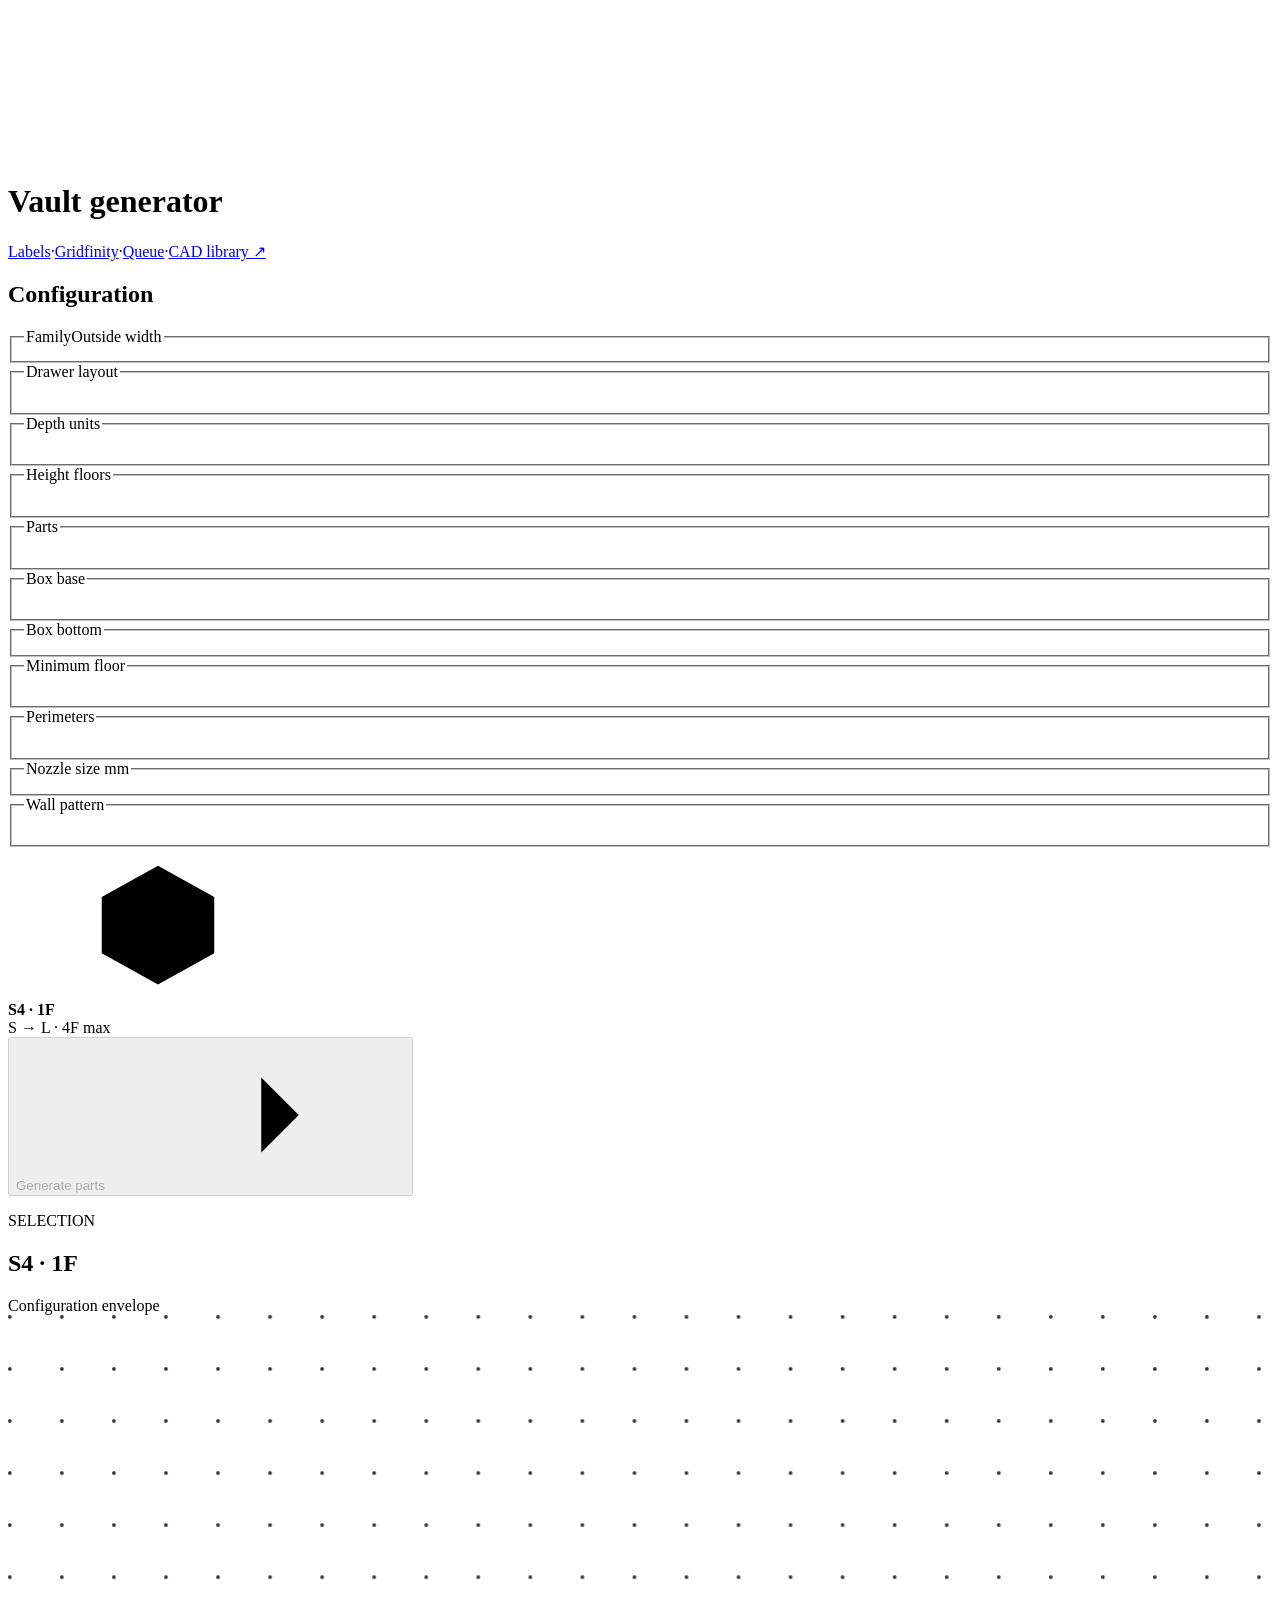
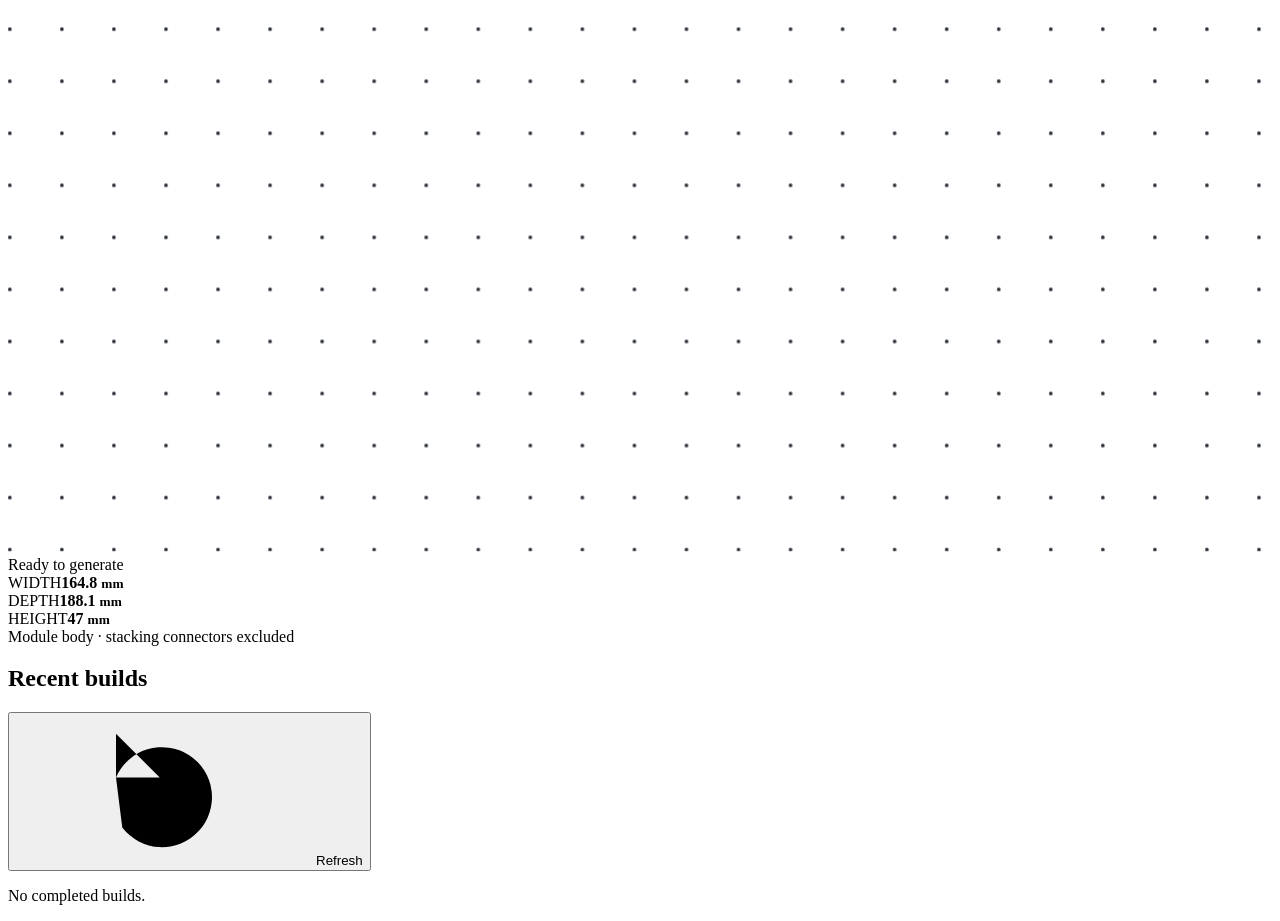
==== commit 5e00ad0b: "Add persistent build queue and concurrent task scheduling" ====
--- a/src/vault/static/index.html
+++ b/src/vault/static/index.html
@@ -19,7 +19,7 @@
 
   <header class="site-header">
     <h1 id="page-title">Vault generator</h1>
-    <nav class="catalog-link" aria-label="Generator"><a href="/labels">Labels</a><span aria-hidden="true">·</span><a href="/gridfinity">Gridfinity</a><span aria-hidden="true">·</span><a href="https://cad.erik.cl/" target="_blank" rel="noreferrer">CAD library ↗</a></nav>
+    <nav class="catalog-link" aria-label="Generator"><a href="/labels">Labels</a><span aria-hidden="true">·</span><a href="/gridfinity">Gridfinity</a><span aria-hidden="true">·</span><a href="/queue">Queue</a><span aria-hidden="true">·</span><a href="https://cad.erik.cl/" target="_blank" rel="noreferrer">CAD library ↗</a></nav>
   </header>
 
   <main>
@@ -97,7 +97,7 @@
       </section>
     </div>
 
-    <section id="job-panel" class="job-panel panel" aria-labelledby="job-title" hidden><div class="job-heading"><span id="job-indicator" class="job-indicator"></span><div><h2 id="job-title">Generating parts</h2><p id="job-description"></p></div><span id="job-status" class="badge">Running</span></div><p id="job-error" class="error-message" role="alert" hidden></p><div class="job-actions"><button id="job-artifacts-button" class="text-button" type="button" hidden>View generated parts <svg class="icon"><use href="#i-arrow"/></svg></button><a id="job-bundle-download" class="text-button" hidden><svg class="icon"><use href="#i-download"/></svg>Download complete ZIP</a></div><details id="build-log-details"><summary>Build log <span id="log-line-count"></span></summary><pre id="build-log" aria-label="Build output"></pre></details></section>
+    <section id="job-panel" class="job-panel panel" aria-labelledby="job-title" hidden><div class="job-heading"><span id="job-indicator" class="job-indicator"></span><div><h2 id="job-title">Generating parts</h2><p id="job-description"></p></div><span id="job-status" class="badge">Running</span></div><p id="job-error" class="error-message" role="alert" hidden></p><div class="job-actions"><a id="job-queue-link" href="/queue" class="text-button">View in queue →</a><button id="job-artifacts-button" class="text-button" type="button" hidden>View generated parts <svg class="icon"><use href="#i-arrow"/></svg></button><a id="job-bundle-download" class="text-button" hidden><svg class="icon"><use href="#i-download"/></svg>Download complete ZIP</a></div><details id="build-log-details"><summary>Build log <span id="log-line-count"></span></summary><pre id="build-log" aria-label="Build output"></pre></details></section>
 
     <section class="history-section" aria-labelledby="history-title"><div class="section-heading"><h2 id="history-title">Recent builds</h2><button id="refresh-history" class="text-button" type="button"><svg class="icon"><use href="#i-reset"/></svg>Refresh</button></div><div id="history-list" class="history-list"><p class="empty-history">No completed builds.</p></div></section>
 
